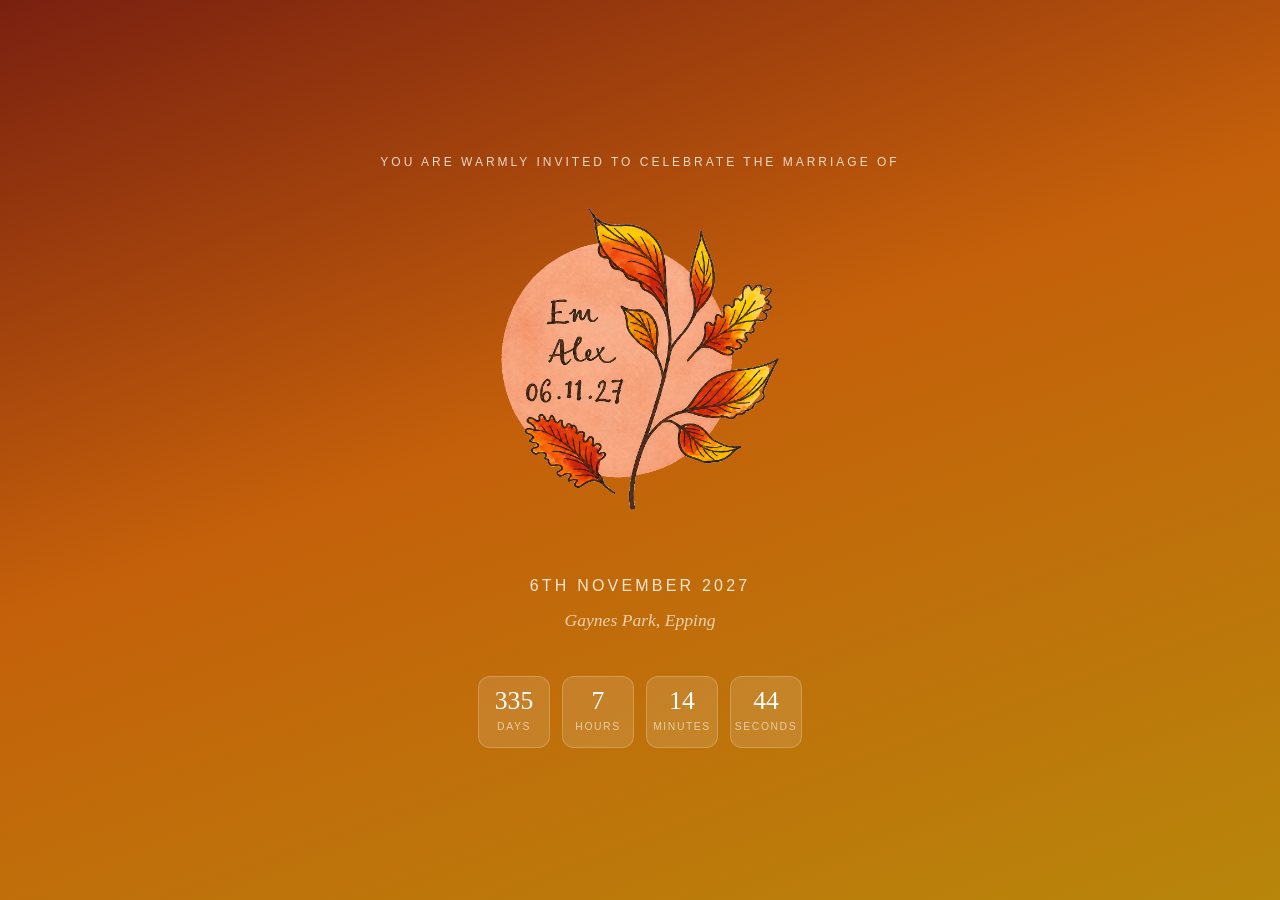
==== index.html @ 6eba5aae "Equal countdown squares with smaller numbers to fit on one row" ====
<!DOCTYPE html>
<html lang="en">
<head>
<meta charset="UTF-8">
<meta name="viewport" content="width=device-width, initial-scale=1.0">
<meta http-equiv="Content-Security-Policy" content="default-src 'none'; script-src 'self' 'unsafe-inline' https://script.google.com https://script.googleusercontent.com; style-src 'self' 'unsafe-inline'; img-src 'self'; connect-src 'self' https://script.google.com https://script.googleusercontent.com; form-action 'none'; base-uri 'self'; object-src 'none';">
<title>Emma & Alex — 6th November 2027</title>
<link rel="stylesheet" href="css/shared.css">
<style>
  html, body { height: 100%; overflow: hidden; }
  body { background: linear-gradient(160deg, #7a2010 0%, #c4600a 45%, #b8860b 100%); display: flex; flex-direction: column; align-items: center; justify-content: center; text-align: center; padding: 2rem; margin: 0; }

  .bc-hero-img { width: min(300px, 72vw); height: auto; margin-bottom: 2rem; }
  .bc-eyebrow { font-family: Arial, sans-serif; font-size: 0.75rem; letter-spacing: 0.25em; text-transform: uppercase; color: rgba(255,243,230,0.85); margin-bottom: 1.5rem; }
  .bc-date { font-family: Arial, sans-serif; font-size: 1rem; letter-spacing: 0.2em; color: rgba(255,243,230,0.9); margin: 1.2rem 0 0.4rem; text-transform: uppercase; }
  .bc-venue { font-size: 1.1rem; color: rgba(255,243,230,0.75); font-style: italic; margin-bottom: 2.5rem; }

  .countdown { display: flex; gap: 0.75rem; justify-content: center; flex-wrap: nowrap; }
  .countdown-item { background: rgba(255,255,255,0.12); border: 1px solid rgba(255,255,255,0.2); border-radius: 12px; width: 72px; aspect-ratio: 1; display: flex; flex-direction: column; align-items: center; justify-content: center; text-align: center; }
  .countdown-num { display: block; font-size: 1.6rem; color: #fff; font-weight: 300; line-height: 1; }
  .countdown-label { font-family: Arial, sans-serif; font-size: 0.65rem; letter-spacing: 0.15em; text-transform: uppercase; color: rgba(255,243,230,0.65); margin-top: 0.3rem; display: block; }

  .hero-leaf { position: absolute; top: 0; pointer-events: none; user-select: none; z-index: 1; opacity: 0; will-change: transform, opacity; }
  @keyframes leafDrift {
    0% { transform: translateY(-40px) translateX(0) rotate(0deg); opacity: 0; }
    8% { opacity: 1; }
    85% { opacity: 1; }
    100% { transform: translateY(calc(100vh + 40px)) translateX(var(--drift-x)) rotate(var(--spin)); opacity: 0; }
  }

  @media (max-width: 700px) {
    .countdown-item { width: 60px; }
    .countdown-num { font-size: 1.3rem; }
    .countdown-label { font-size: 0.55rem; }
  }
</style>
</head>
<body>
  <p class="bc-eyebrow">You are warmly invited to celebrate the marriage of</p>
  <img class="bc-hero-img" src="images/emi_alex_autumn_transparent.png" alt="Emma and Alex autumn illustration by Alice Krieits">
  <p class="bc-date">6th November 2027</p>
  <p class="bc-venue">Gaynes Park, Epping</p>
  <div class="countdown">
    <div class="countdown-item"><span class="countdown-num" id="cd-days">–</span><span class="countdown-label">Days</span></div>
    <div class="countdown-item"><span class="countdown-num" id="cd-hours">–</span><span class="countdown-label">Hours</span></div>
    <div class="countdown-item"><span class="countdown-num" id="cd-mins">–</span><span class="countdown-label">Minutes</span></div>
    <div class="countdown-item"><span class="countdown-num" id="cd-secs">–</span><span class="countdown-label">Seconds</span></div>
  </div>

<script src="js/shared.js"></script>
<script>
  (function() {
    function updateCountdown() {
      var target = new Date('2027-11-06T14:00:00');
      var now = new Date();
      var diff = target - now;
      var days = document.getElementById('cd-days');
      var hours = document.getElementById('cd-hours');
      var mins = document.getElementById('cd-mins');
      var secs = document.getElementById('cd-secs');
      if (diff <= 0) {
        days.textContent = '0';
        hours.textContent = '0';
        mins.textContent = '0';
        secs.textContent = '0';
        return;
      }
      days.textContent = Math.floor(diff / 86400000);
      hours.textContent = Math.floor((diff % 86400000) / 3600000);
      mins.textContent = Math.floor((diff % 3600000) / 60000);
      secs.textContent = Math.floor((diff % 60000) / 1000);
    }

    function setupFloatingLeaves() {
      var leaves = ['\u{1F342}', '\u{1F341}', '\u{1F343}'];
      for (var i = 0; i < 5; i++) {
        var el = document.createElement('span');
        el.className = 'hero-leaf';
        el.textContent = leaves[Math.floor(Math.random() * leaves.length)];
        el.style.left = (8 + Math.random() * 84) + '%';
        el.style.fontSize = (16 + Math.random() * 14) + 'px';
        el.style.setProperty('--drift-x', (Math.random() > 0.5 ? '' : '-') + (20 + Math.random() * 50) + 'px');
        el.style.setProperty('--spin', (Math.random() > 0.5 ? '' : '-') + (120 + Math.random() * 240) + 'deg');
        var dur = 14 + Math.random() * 12;
        el.style.animation = 'leafDrift ' + dur + 's ' + (Math.random() * dur) + 's linear infinite';
        el.style.opacity = '0';
        document.body.appendChild(el);
      }
    }

    updateCountdown();
    setInterval(updateCountdown, 1000);
    setupFloatingLeaves();
  })();
</script>
</body>
</html>
---- css/shared.css ----
/* Emma & Alex Wedding — Shared Styles */

* { margin: 0; padding: 0; box-sizing: border-box; }

:root {
  --orange: #c4600a;
  --orange-dark: #a85208;
  --orange-light: #f5e6d3;
  --orange-glow: #e8a060;
  --rust: #a83220;
  --rust-light: #f5e0db;
  --forest: #2d5016;
  --forest-mid: #3d6b1f;
  --forest-light: #e8f0dc;
  --gold: #b8860b;
  --cream: #fdf6ef;
  --warm-white: #fff9f4;
  --text-dark: #2c1a0e;
  --text-mid: #5c3d28;
  --text-light: #8a6a50;
}

html { scroll-behavior: smooth; }

body { font-family: Georgia, serif; background: var(--cream); color: var(--text-dark); line-height: 1.7; }

/* NAV */
nav { position: sticky; top: 0; z-index: 100; background: rgba(168,50,32,0.97); }
.nav-inner { display: flex; align-items: center; justify-content: space-between; max-width: 1100px; margin: 0 auto; padding: 0 1.5rem; height: 54px; }
.nav-brand { font-size: 1.1rem; color: #fff3e6; letter-spacing: 0.08em; font-style: italic; text-decoration: none; }
.nav-links { display: flex; gap: 0; list-style: none; }
.nav-links a { display: block; padding: 0 0.9rem; height: 54px; line-height: 54px; font-family: Arial, sans-serif; font-size: 0.7rem; letter-spacing: 0.12em; text-transform: uppercase; color: rgba(255,243,230,0.8); text-decoration: none; transition: color 0.2s, background 0.2s; }
.nav-links a:hover { color: #fff; background: rgba(255,255,255,0.1); }
.nav-links a.nav-active { color: #fff; border-bottom: 2px solid var(--orange-glow); }
.mobile-menu a.nav-active { color: #fff; border-left: 3px solid var(--orange-glow); padding-left: calc(1.5rem - 3px); }

/* SECTIONS */
section { padding: 5rem 1.5rem; }
.section-inner { max-width: 900px; margin: 0 auto; }
.section-inner.reveal-hidden { opacity: 0; transform: translateY(28px); }
.section-inner.reveal-visible { opacity: 1; transform: translateY(0); transition: opacity 0.6s ease-out, transform 0.6s ease-out; }

/* HERO CREDIT */
.section-label { font-family: Arial, sans-serif; font-size: 0.7rem; letter-spacing: 0.25em; text-transform: uppercase; color: var(--orange); margin-bottom: 0.75rem; display: block; }
.section-title { font-size: clamp(1.8rem, 4vw, 2.8rem); font-weight: 400; color: var(--text-dark); margin-bottom: 1.5rem; line-height: 1.2; }
.divider { width: 60px; height: 2px; background: linear-gradient(90deg, var(--orange), var(--rust)); margin: 1.5rem 0; }
.section-body { font-size: 1.05rem; color: var(--text-mid); max-width: 680px; line-height: 1.85; }

/* VENUE */
#venue { background: var(--forest); color: var(--cream); }
#venue .section-label { color: var(--orange-glow); }
#venue .section-title { color: #fff8f0; }
#venue .section-body { color: rgba(245,235,220,0.85); }
.venue-card { background: rgba(255,255,255,0.07); border: 1px solid rgba(255,255,255,0.12); border-radius: 14px; padding: 1.5rem; }

/* FAQ */
.faq-item { border-bottom: 1px solid rgba(196,96,10,0.15); }
.faq-q { width: 100%; background: none; border: none; text-align: left; padding: 1.1rem 0; font-size: 1rem; font-family: Georgia, serif; color: var(--text-dark); cursor: pointer; display: flex; justify-content: space-between; align-items: center; gap: 1rem; }
.faq-q:hover { color: var(--orange); }
.faq-chevron { width: 20px; height: 20px; flex-shrink: 0; transition: transform 0.3s; color: var(--orange); }
.faq-a { max-height: 0; overflow: hidden; transition: max-height 0.35s ease, padding 0.35s ease; font-size: 0.95rem; color: var(--text-mid); line-height: 1.75; }
.faq-a.open { padding-bottom: 1rem; }
.faq-chevron.open { transform: rotate(180deg); }

/* RSVP */
#rsvp { background: var(--rust); }
#rsvp .section-label { color: var(--orange-glow); }
#rsvp .section-title { color: #fff8f0; }
.rsvp-form { background: rgba(255,255,255,0.07); border: 1px solid rgba(255,255,255,0.12); border-radius: 18px; padding: 2.5rem; max-width: 560px; margin-top: 2.5rem; }
.rsvp-row { margin-bottom: 1.25rem; }
.rsvp-label { display: block; font-family: Arial, sans-serif; font-size: 0.72rem; letter-spacing: 0.12em; text-transform: uppercase; color: rgba(255,243,230,0.6); margin-bottom: 0.4rem; }
.rsvp-input, .rsvp-select, .rsvp-textarea { width: 100%; padding: 0.7rem 1rem; background: rgba(255,255,255,0.08); border: 1px solid rgba(255,255,255,0.15); border-radius: 9px; font-family: Georgia, serif; font-size: 0.95rem; color: #fff8f0; outline: none; transition: border-color 0.2s; -webkit-appearance: none; appearance: none; }
.rsvp-input::placeholder, .rsvp-textarea::placeholder { color: rgba(255,235,200,0.35); }
.rsvp-input:focus, .rsvp-select:focus, .rsvp-textarea:focus { border-color: rgba(232,160,96,0.6); }
.rsvp-radio-group { display: flex; gap: 0.75rem; flex-wrap: wrap; }
.rsvp-radio-label { display: flex; align-items: center; gap: 0.5rem; padding: 0.55rem 1rem; background: rgba(255,255,255,0.06); border: 2px solid rgba(255,255,255,0.15); border-radius: 8px; cursor: pointer; font-family: Arial, sans-serif; font-size: 0.85rem; color: rgba(255,243,230,0.75); transition: all 0.2s; }
.rsvp-radio-label.selected { background: rgba(255,255,255,0.15); border-color: #fff; color: #fff; }
.rsvp-person:has(.rsvp-radio-label.selected) .rsvp-radio-label:not(.selected) { opacity: 0.35; border-color: rgba(255,255,255,0.06); }
.rsvp-radio-label input { display: none; }
.rsvp-submit { width: 100%; padding: 0.9rem; background: var(--orange); border: none; border-radius: 10px; color: white; font-family: Arial, sans-serif; font-size: 0.85rem; letter-spacing: 0.15em; text-transform: uppercase; cursor: pointer; margin-top: 0.5rem; transition: background 0.2s; }
.rsvp-submit:hover { background: var(--orange-dark); }
.rsvp-success { display: none; text-align: center; padding: 2rem; font-size: 1.1rem; color: var(--orange-glow); font-style: italic; }
.rsvp-party-list { display: grid; gap: 0.8rem; }
.rsvp-person { border: 1px solid rgba(255,255,255,0.16); border-radius: 10px; padding: 0.8rem; background: rgba(255,255,255,0.04); text-align: left; }
.rsvp-person-name { font-size: 0.95rem; margin-bottom: 0.45rem; color: #fff6eb; text-align: left; }
.rsvp-inline-error { display: none; margin-top: 0.4rem; color: #ffc4b8; font-family: Arial, sans-serif; font-size: 0.78rem; }
.rsvp-inline-error.open { display: block; }
.rsvp-locked { display: none; margin-top: 1rem; border: 1px solid rgba(232,160,96,0.45); border-radius: 12px; background: rgba(232,160,96,0.15); padding: 1rem; }
.rsvp-locked.open { display: block; }
.rsvp-resubmit-btn { margin-top: 0.7rem; border: 1px solid rgba(255,255,255,0.4); background: transparent; color: #fff; border-radius: 9px; padding: 0.55rem 0.8rem; font-family: Arial, sans-serif; font-size: 0.7rem; text-transform: uppercase; letter-spacing: 0.11em; cursor: pointer; }
.rsvp-disabled { opacity: 0.42; pointer-events: none; }

/* HERO CREDIT */
.hero-credit { font-family: Arial, sans-serif; font-size: 0.62rem; letter-spacing: 0.1em; color: rgba(255,243,230,0.5); margin-top: 0.4rem; }
.hero-credit a { color: rgba(255,243,230,0.7); text-decoration: underline; }

/* OUR STORY */
#story { background: var(--warm-white); }
.story-grid { display: grid; grid-template-columns: 1fr 1fr; gap: 3rem; align-items: center; margin-top: 2.5rem; }
.story-photo-wrap { aspect-ratio: 4/5; border-radius: 16px; overflow: hidden; background: linear-gradient(135deg, var(--orange-light), var(--rust-light)); border: 1px solid rgba(196,96,10,0.22); box-shadow: 0 12px 28px rgba(92,61,40,0.12); }
.story-main-photo { width: 100%; height: 100%; object-fit: cover; display: block; }
.story-milestones { display: flex; flex-direction: column; gap: 1.5rem; }
.milestone { display: flex; gap: 1rem; align-items: flex-start; }
.milestone-dot { width: 12px; height: 12px; border-radius: 50%; background: var(--orange); margin-top: 6px; flex-shrink: 0; }
.milestone-year { font-family: Arial, sans-serif; font-size: 0.7rem; letter-spacing: 0.1em; text-transform: uppercase; color: var(--orange); display: block; }
.milestone-text { font-size: 0.95rem; color: var(--text-mid); }

/* GALLERY */
#gallery { background: var(--warm-white); }
.gallery-grid { display: grid; grid-template-columns: repeat(3, 1fr); gap: 0.75rem; margin-top: 2.5rem; }
.gallery-cell { aspect-ratio: 1; border-radius: 10px; border: 1px solid rgba(196,96,10,0.2); position: relative; perspective: 800px; cursor: pointer; }
.gallery-flip-inner { position: relative; width: 100%; height: 100%; transition: transform 0.5s ease; transform-style: preserve-3d; }
@media (hover: hover) { .gallery-cell:hover .gallery-flip-inner { transform: rotateY(180deg); } }
.gallery-flip-front,
.gallery-flip-back { position: absolute; inset: 0; backface-visibility: hidden; -webkit-backface-visibility: hidden; border-radius: 10px; overflow: hidden; }
.gallery-flip-front { z-index: 2; background: linear-gradient(135deg, var(--orange-light), var(--rust-light)); }
.gallery-flip-back { transform: rotateY(180deg); background: #fff; display: flex; align-items: center; justify-content: center; padding: 1.2rem; text-align: center; }
.gallery-flip-text { font-size: 0.9rem; color: var(--text-mid); line-height: 1.6; }
.gallery-photo { width: 100%; height: 100%; object-fit: cover; display: block; }
.gallery-note { text-align: center; margin-top: 1.25rem; font-family: Arial, sans-serif; font-size: 0.8rem; color: var(--text-light); font-style: italic; }

/* FOOTER */
footer { background: #3a1a0a; color: rgba(255,243,230,0.5); text-align: center; padding: 1rem 1.5rem; font-family: Arial, sans-serif; font-size: 0.8rem; letter-spacing: 0.05em; display: flex; align-items: center; justify-content: center; gap: 0.5rem; flex-wrap: wrap; }
footer span { color: var(--orange-glow); }

/* REGISTRY */
#registry { background: var(--cream); }
.registry-cards { display: grid; grid-template-columns: repeat(auto-fit, minmax(220px, 1fr)); gap: 1.25rem; margin-top: 2.5rem; }
.registry-card { background: white; border: 1px solid rgba(196,96,10,0.12); border-radius: 14px; padding: 1.5rem; text-align: center; text-decoration: none; display: block; transition: border-color 0.2s, box-shadow 0.2s; }
.registry-card:hover { border-color: rgba(196,96,10,0.3); box-shadow: 0 4px 16px rgba(92,61,40,0.1); }
.registry-icon { font-size: 2rem; margin-bottom: 0.75rem; }
.registry-name { font-size: 1.05rem; color: var(--text-dark); margin-bottom: 0.4rem; }
.registry-desc { font-size: 0.85rem; color: var(--text-light); margin-bottom: 1rem; }
.registry-link { display: inline-block; padding: 0.5rem 1.25rem; background: var(--orange); color: white; border-radius: 8px; font-family: Arial, sans-serif; font-size: 0.75rem; letter-spacing: 0.1em; text-transform: uppercase; text-decoration: none; }
.registry-link:hover { background: var(--orange-dark); }
.registry-note { text-align: center; font-size: 0.9rem; color: var(--text-light); font-style: italic; margin-top: 1.5rem; }

/* REGISTRY ITEMS */
.reg-filter-tabs { display: flex; gap: 0.5rem; flex-wrap: wrap; margin-top: 2.5rem; margin-bottom: 1rem; }
.reg-filter-tab { padding: 0.45rem 1rem; border: 1px solid rgba(196,96,10,0.2); border-radius: 20px; background: transparent; font-family: Arial, sans-serif; font-size: 0.75rem; letter-spacing: 0.08em; text-transform: uppercase; color: var(--text-mid); cursor: pointer; transition: all 0.2s; }
.reg-filter-tab:hover { border-color: var(--orange); color: var(--orange); }
.reg-filter-tab.active { background: var(--orange); color: #fff; border-color: var(--orange); }
.reg-items-grid { display: grid; grid-template-columns: repeat(2, 1fr); gap: 1.25rem; margin-top: 1.5rem; }
.reg-item-card { background: white; border: 1px solid rgba(196,96,10,0.12); border-radius: 14px; overflow: hidden; display: flex; flex-direction: column; transition: border-color 0.2s, box-shadow 0.2s; }
.reg-item-card:hover { border-color: rgba(196,96,10,0.25); box-shadow: 0 4px 16px rgba(92,61,40,0.08); }
.reg-item-card.reserved { opacity: 0.6; background: rgba(255,255,255,0.5); }
.reg-item-image { width: 100%; aspect-ratio: 1/1; object-fit: cover; display: block; }
.reg-item-placeholder { width: 100%; aspect-ratio: 1/1; display: flex; align-items: center; justify-content: center; background: linear-gradient(135deg, var(--orange-light), var(--rust-light)); }
.reg-item-placeholder-icon { font-size: 2.5rem; opacity: 0.5; }
.reg-item-body { padding: 1.25rem; display: flex; flex-direction: column; flex: 1; }
.reg-item-name { font-size: 1.05rem; font-weight: 500; color: var(--text-dark); margin-bottom: 0.5rem; line-height: 1.3; }
.reg-item-desc { font-size: 0.88rem; color: var(--text-mid); line-height: 1.6; margin-bottom: 0.75rem; flex: 1; }
.reg-item-meta { font-size: 0.82rem; color: var(--text-light); margin-bottom: 0.35rem; font-style: italic; }
.reg-item-footer { display: flex; align-items: center; justify-content: space-between; margin-top: 1rem; gap: 0.5rem; flex-wrap: wrap; }
.reg-priority-badge { display: inline-block; padding: 0.2rem 0.6rem; border-radius: 12px; font-family: Arial, sans-serif; font-size: 0.65rem; letter-spacing: 0.08em; text-transform: uppercase; }
.reg-priority-badge.high { background: rgba(196,96,10,0.12); color: var(--orange); }
.reg-priority-badge.medium { background: rgba(184,134,11,0.12); color: var(--gold); }
.reg-priority-badge.low { background: rgba(138,106,80,0.1); color: var(--text-light); }
.reg-availability { font-family: Arial, sans-serif; font-size: 0.72rem; color: var(--text-light); letter-spacing: 0.04em; }
.reg-reserve-btn { width: 100%; padding: 0.55rem 1rem; background: var(--orange); color: white; border: none; border-radius: 8px; font-family: Arial, sans-serif; font-size: 0.72rem; letter-spacing: 0.1em; text-transform: uppercase; cursor: pointer; transition: background 0.2s; margin-top: auto; }
.reg-reserve-btn:hover { background: var(--orange-dark); }
.reg-reserved-badge { padding: 0.45rem 1rem; background: rgba(138,106,80,0.12); color: var(--text-light); border-radius: 8px; font-family: Arial, sans-serif; font-size: 0.72rem; letter-spacing: 0.1em; text-transform: uppercase; display: inline-block; }

/* REGISTRY MODAL */
.reg-modal-overlay { position: fixed; inset: 0; background: rgba(16,8,4,0.7); backdrop-filter: blur(8px); z-index: 9998; display: none; align-items: center; justify-content: center; padding: 1rem; }
.reg-modal-overlay.open { display: flex; }
.reg-modal-card { width: min(520px, 100%); background: linear-gradient(180deg, #fffefc 0%, #fff8f0 100%); border: 1px solid rgba(196,96,10,0.18); border-radius: 18px; box-shadow: 0 22px 90px rgba(0,0,0,0.35); padding: 2rem; }
.reg-modal-title { font-size: 1.2rem; color: var(--text-dark); margin-bottom: 0.5rem; }
.reg-modal-item { font-size: 0.95rem; color: var(--orange); font-weight: 500; margin-bottom: 1rem; }
.reg-modal-warning { font-size: 0.85rem; color: var(--rust); margin-bottom: 1.25rem; padding: 0.75rem; background: rgba(168,50,32,0.06); border-radius: 10px; border: 1px solid rgba(168,50,32,0.15); line-height: 1.5; }
.reg-modal-row { margin-bottom: 1rem; }
.reg-modal-label { display: block; font-family: Arial, sans-serif; font-size: 0.72rem; letter-spacing: 0.12em; text-transform: uppercase; color: var(--text-light); margin-bottom: 0.4rem; }
.reg-modal-input { width: 100%; padding: 0.7rem 1rem; border: 1px solid rgba(196,96,10,0.2); border-radius: 9px; font-family: Georgia, serif; font-size: 0.95rem; color: var(--text-dark); background: #fff; outline: none; transition: border-color 0.2s; }
.reg-modal-input:focus { border-color: rgba(196,96,10,0.6); box-shadow: 0 0 0 3px rgba(196,96,10,0.1); }
.reg-modal-radio-group { display: flex; gap: 0.75rem; }
.reg-modal-radio-label { display: flex; align-items: center; gap: 0.5rem; padding: 0.5rem 0.9rem; background: rgba(196,96,10,0.04); border: 2px solid rgba(196,96,10,0.15); border-radius: 8px; cursor: pointer; font-size: 0.88rem; color: var(--text-mid); transition: all 0.2s; }
.reg-modal-radio-label.selected { border-color: var(--orange); background: rgba(196,96,10,0.1); color: var(--text-dark); }
.reg-modal-radio-label input { display: none; }
.reg-modal-actions { display: flex; gap: 0.75rem; margin-top: 1.5rem; }
.reg-modal-confirm { flex: 1; padding: 0.8rem; background: var(--orange); color: white; border: none; border-radius: 10px; font-family: Arial, sans-serif; font-size: 0.78rem; letter-spacing: 0.12em; text-transform: uppercase; cursor: pointer; transition: background 0.2s; }
.reg-modal-confirm:hover { background: var(--orange-dark); }
.reg-modal-confirm:disabled { opacity: 0.6; cursor: not-allowed; }
.reg-modal-cancel { flex: 1; padding: 0.8rem; background: transparent; color: var(--text-mid); border: 1px solid rgba(196,96,10,0.2); border-radius: 10px; font-family: Arial, sans-serif; font-size: 0.78rem; letter-spacing: 0.12em; text-transform: uppercase; cursor: pointer; transition: all 0.2s; }
.reg-modal-cancel:hover { border-color: var(--orange); color: var(--orange); }

/* HONEYMOON EXPERIENCES */
#honeymoon { background: var(--warm-white); }
.hmx-intro { font-size: 1.05rem; color: var(--text-mid); line-height: 1.85; max-width: 680px; margin-top: 0.5rem; }
.hmx-experiences-grid { display: grid; grid-template-columns: repeat(auto-fit, minmax(260px, 1fr)); gap: 1rem; margin-top: 2.5rem; margin-bottom: 2.5rem; }
.hmx-card { background: white; border: 1px solid rgba(196,96,10,0.1); border-radius: 12px; padding: 1.25rem; }
.hmx-card-country { font-family: Arial, sans-serif; font-size: 0.68rem; letter-spacing: 0.1em; text-transform: uppercase; color: var(--orange); margin-bottom: 0.5rem; display: flex; align-items: center; gap: 0.4rem; }
.hmx-card-desc { font-size: 0.92rem; color: var(--text-mid); line-height: 1.6; }
.hmx-form { background: white; border: 1px solid rgba(196,96,10,0.12); border-radius: 14px; padding: 2rem; max-width: 600px; margin-top: 1.5rem; }
.hmx-form-row { margin-bottom: 1.15rem; }
.hmx-form-label { display: block; font-family: Arial, sans-serif; font-size: 0.72rem; letter-spacing: 0.12em; text-transform: uppercase; color: var(--text-light); margin-bottom: 0.4rem; }
.hmx-form-input, .hmx-form-select, .hmx-form-textarea { width: 100%; padding: 0.7rem 1rem; border: 1px solid rgba(196,96,10,0.2); border-radius: 9px; font-family: Georgia, serif; font-size: 0.95rem; color: var(--text-dark); background: #fff; outline: none; transition: border-color 0.2s; }
.hmx-form-input:focus, .hmx-form-select:focus, .hmx-form-textarea:focus { border-color: rgba(196,96,10,0.6); box-shadow: 0 0 0 3px rgba(196,96,10,0.1); }
.hmx-form-textarea { min-height: 100px; resize: vertical; }
.hmx-form-submit { padding: 0.8rem 2rem; background: var(--orange); color: white; border: none; border-radius: 10px; font-family: Arial, sans-serif; font-size: 0.8rem; letter-spacing: 0.12em; text-transform: uppercase; cursor: pointer; transition: background 0.2s; }
.hmx-form-submit:hover { background: var(--orange-dark); }
.hmx-form-submit:disabled { opacity: 0.6; cursor: not-allowed; }
.hmx-success { display: none; text-align: center; padding: 2rem; background: rgba(196,96,10,0.04); border-radius: 14px; margin-top: 1.5rem; }
.hmx-success.open { display: block; }
.hmx-success p { font-size: 1rem; color: var(--text-mid); }
.hmx-empty { text-align: center; padding: 2rem; color: var(--text-light); font-style: italic; }

/* RESPONSIVE */
@media (max-width: 700px) {
  .nav-links { display: none; }
  .rsvp-form { padding: 1.5rem; }
  .story-grid { grid-template-columns: 1fr; }
  .gallery-grid { grid-template-columns: repeat(2, 1fr); }
  .reg-items-grid { grid-template-columns: 1fr; }
}

/* COUNTDOWN TRANSITION */
.countdown-num { transition: transform 0.15s ease, opacity 0.15s ease; }
.countdown-num.cd-tick { transform: scale(1.15); opacity: 0.7; }
@media (prefers-reduced-motion: reduce) { .countdown-num.cd-tick { transform: none; opacity: 1; } }

/* LIGHTBOX */
.lightbox { position: fixed; inset: 0; z-index: 10000; background: rgba(0,0,0,0.88); display: flex; align-items: center; justify-content: center; opacity: 0; visibility: hidden; transition: opacity 0.3s ease, visibility 0.3s ease; }
.lightbox.open { opacity: 1; visibility: visible; }
.lightbox-content { text-align: center; max-width: 90vw; }
.lightbox-img { max-width: 90vw; max-height: 70vh; object-fit: contain; border-radius: 8px; display: block; margin: 0 auto; opacity: 0; transform: scale(0.92); transition: opacity 0.35s ease 0.1s, transform 0.35s ease 0.1s; }
.lightbox.open .lightbox-img { opacity: 1; transform: scale(1); }
.lightbox-caption { color: rgba(255,255,255,0.8); font-size: 0.95rem; margin-top: 1rem; line-height: 1.6; opacity: 0; transition: opacity 0.3s ease 0.25s; }
.lightbox.open .lightbox-caption { opacity: 1; }
.lightbox-close { position: absolute; top: 1rem; right: 1.5rem; background: none; border: none; color: rgba(255,255,255,0.8); font-size: 2rem; cursor: pointer; padding: 0.5rem; line-height: 1; }
.lightbox-close:hover { color: #fff; }
.lightbox-prev, .lightbox-next { position: absolute; top: 50%; transform: translateY(-50%); background: rgba(255,255,255,0.12); border: none; color: #fff; font-size: 2.5rem; cursor: pointer; padding: 0.5rem 0.8rem; border-radius: 8px; line-height: 1; }
.lightbox-prev { left: 1rem; }
.lightbox-next { right: 1rem; }
.lightbox-prev:hover, .lightbox-next:hover { background: rgba(255,255,255,0.25); }
@media (max-width: 700px) {
  .lightbox-prev, .lightbox-next { font-size: 2rem; padding: 0.8rem; top: auto; bottom: 1.5rem; transform: none; }
  .lightbox-prev { left: 1.5rem; }
  .lightbox-next { right: 1.5rem; }
  .lightbox-img { max-height: 55vh; }
  .lightbox-close { top: 0.5rem; right: 0.5rem; font-size: 1.8rem; }
}
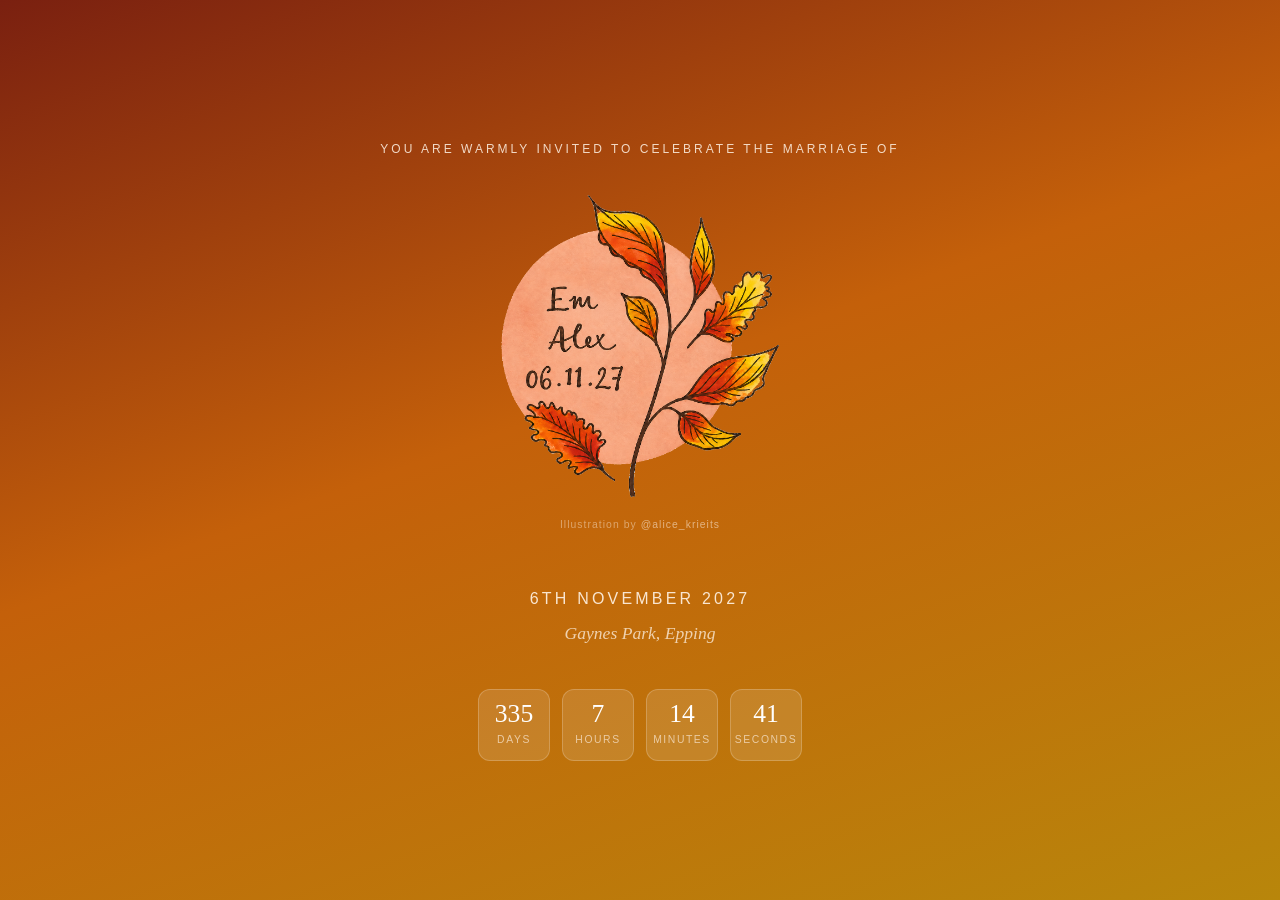
==== commit f8fa8348: "Add artist Instagram credit below hero image" ====
--- a/index.html
+++ b/index.html
@@ -10,7 +10,10 @@
   html, body { height: 100%; overflow: hidden; }
   body { background: linear-gradient(160deg, #7a2010 0%, #c4600a 45%, #b8860b 100%); display: flex; flex-direction: column; align-items: center; justify-content: center; text-align: center; padding: 2rem; margin: 0; }
 
-  .bc-hero-img { width: min(300px, 72vw); height: auto; margin-bottom: 2rem; }
+  .bc-hero-img { width: min(300px, 72vw); height: auto; margin-bottom: 0.5rem; }
+  .bc-credit { font-family: Arial, sans-serif; font-size: 0.65rem; letter-spacing: 0.1em; color: rgba(255,243,230,0.45); margin-bottom: 2rem; }
+  .bc-credit a { color: rgba(255,243,230,0.55); text-decoration: none; }
+  .bc-credit a:hover { color: rgba(255,243,230,0.75); }
   .bc-eyebrow { font-family: Arial, sans-serif; font-size: 0.75rem; letter-spacing: 0.25em; text-transform: uppercase; color: rgba(255,243,230,0.85); margin-bottom: 1.5rem; }
   .bc-date { font-family: Arial, sans-serif; font-size: 1rem; letter-spacing: 0.2em; color: rgba(255,243,230,0.9); margin: 1.2rem 0 0.4rem; text-transform: uppercase; }
   .bc-venue { font-size: 1.1rem; color: rgba(255,243,230,0.75); font-style: italic; margin-bottom: 2.5rem; }
@@ -38,6 +41,7 @@
 <body>
   <p class="bc-eyebrow">You are warmly invited to celebrate the marriage of</p>
   <img class="bc-hero-img" src="images/emi_alex_autumn_transparent.png" alt="Emma and Alex autumn illustration by Alice Krieits">
+  <p class="bc-credit">Illustration by <a href="https://www.instagram.com/alice_krieits/" target="_blank">@alice_krieits</a></p>
   <p class="bc-date">6th November 2027</p>
   <p class="bc-venue">Gaynes Park, Epping</p>
   <div class="countdown">
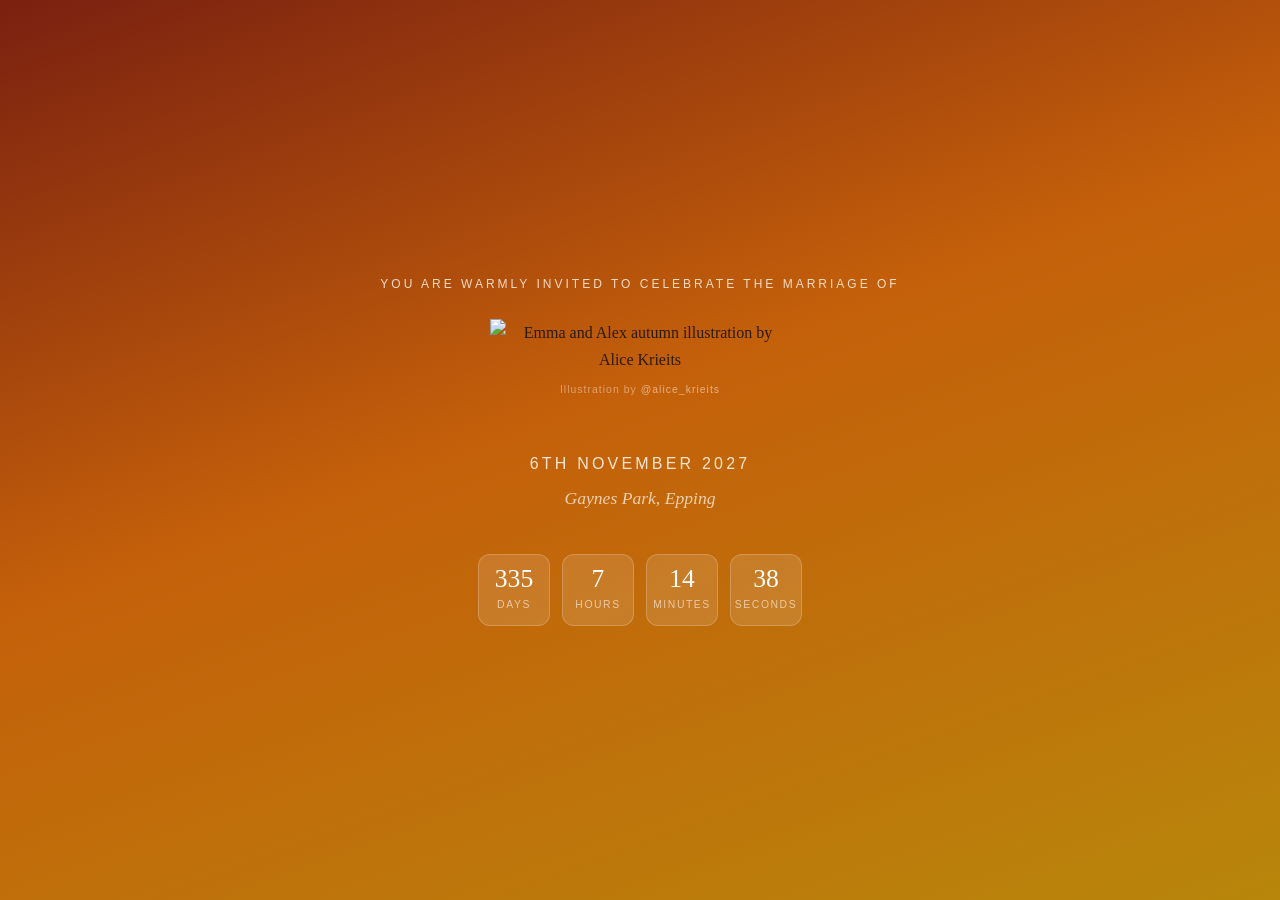
==== commit 5528179b: "Update index.html" ====
--- a/index.html
+++ b/index.html
@@ -40,7 +40,7 @@
 </head>
 <body>
   <p class="bc-eyebrow">You are warmly invited to celebrate the marriage of</p>
-  <img class="bc-hero-img" src="images/emi_alex_autumn_transparent.png" alt="Emma and Alex autumn illustration by Alice Krieits">
+  <img class="bc-hero-img" src="images/Em Alex Save Date_png.png" alt="Emma and Alex autumn illustration by Alice Krieits">
   <p class="bc-credit">Illustration by <a href="https://www.instagram.com/alice_krieits/" target="_blank">@alice_krieits</a></p>
   <p class="bc-date">6th November 2027</p>
   <p class="bc-venue">Gaynes Park, Epping</p>
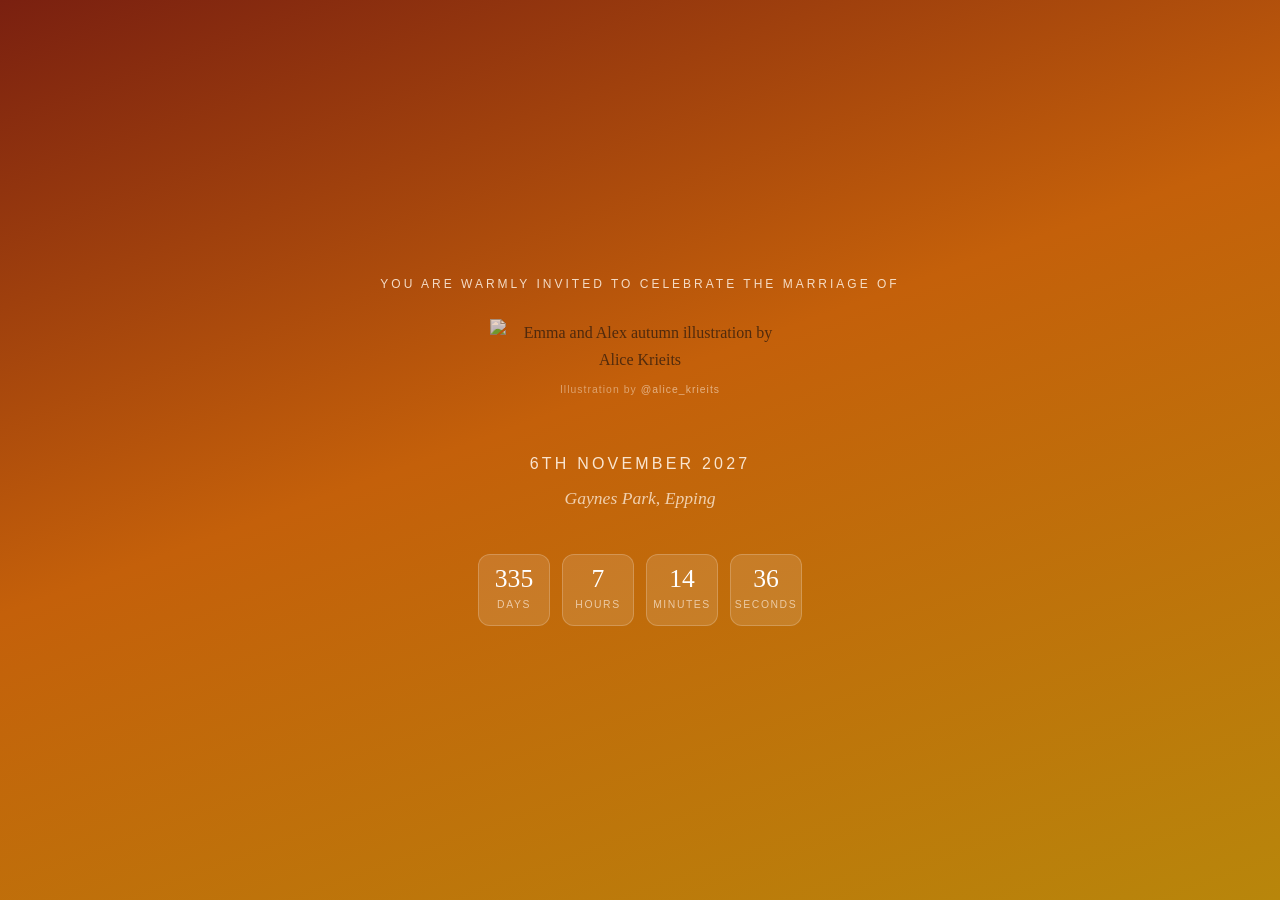
==== commit 6ff09249: "Apply 25% transparency to hero image" ====
--- a/index.html
+++ b/index.html
@@ -10,7 +10,7 @@
   html, body { height: 100%; overflow: hidden; }
   body { background: linear-gradient(160deg, #7a2010 0%, #c4600a 45%, #b8860b 100%); display: flex; flex-direction: column; align-items: center; justify-content: center; text-align: center; padding: 2rem; margin: 0; }
 
-  .bc-hero-img { width: min(300px, 72vw); height: auto; margin-bottom: 0.5rem; }
+  .bc-hero-img { width: min(300px, 72vw); height: auto; margin-bottom: 0.5rem; opacity: 0.75; }
   .bc-credit { font-family: Arial, sans-serif; font-size: 0.65rem; letter-spacing: 0.1em; color: rgba(255,243,230,0.45); margin-bottom: 2rem; }
   .bc-credit a { color: rgba(255,243,230,0.55); text-decoration: none; }
   .bc-credit a:hover { color: rgba(255,243,230,0.75); }
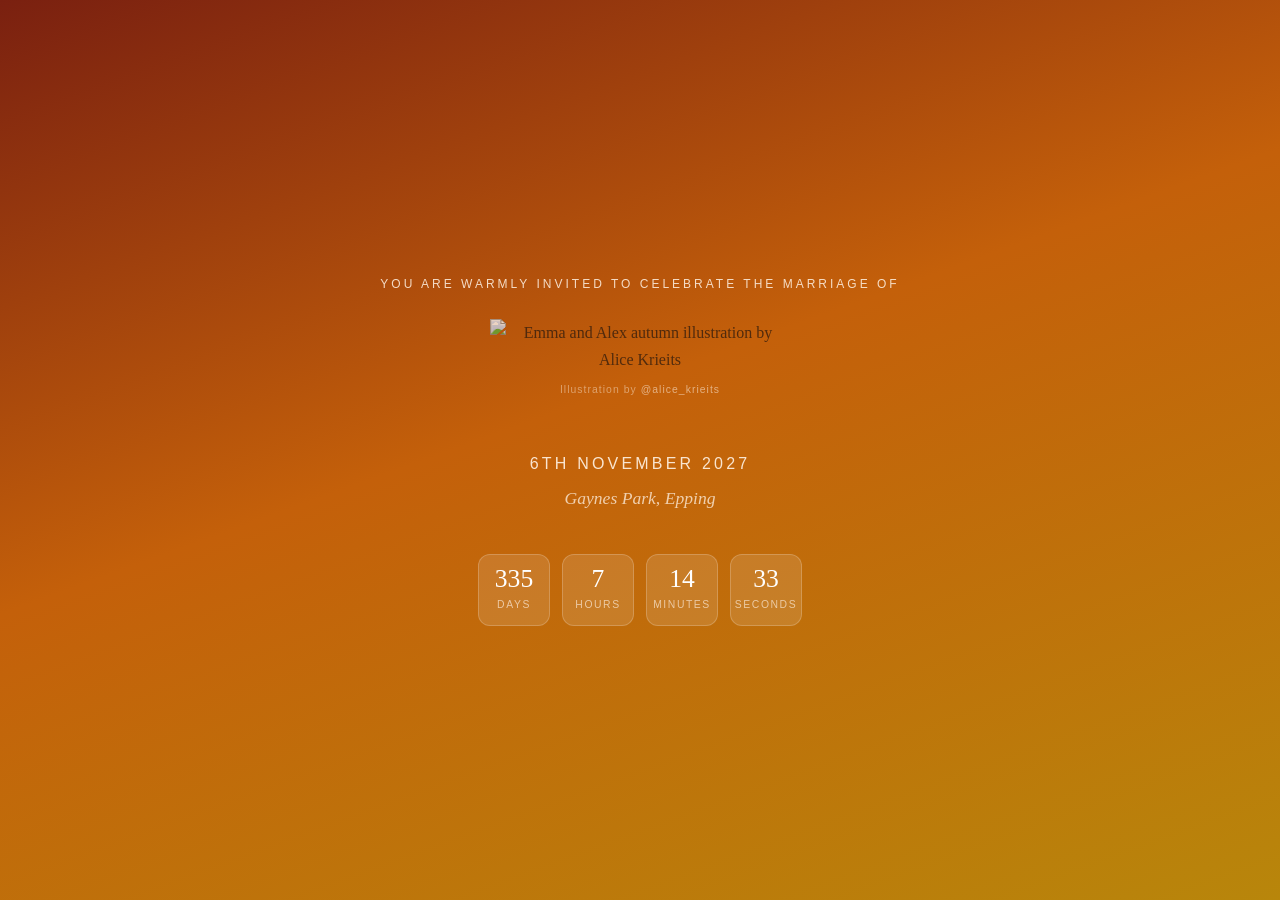
==== commit 61fe2678: "Replace emoji leaves with leaf images" ====
--- a/index.html
+++ b/index.html
@@ -76,13 +76,16 @@
     }
 
     function setupFloatingLeaves() {
-      var leaves = ['\u{1F342}', '\u{1F341}', '\u{1F343}'];
+      var leafSrcs = ['images/Leaf 1.png', 'images/Leaf 2.png', 'images/Leaf 3.png'];
       for (var i = 0; i < 5; i++) {
-        var el = document.createElement('span');
+        var el = document.createElement('img');
         el.className = 'hero-leaf';
-        el.textContent = leaves[Math.floor(Math.random() * leaves.length)];
+        el.src = leafSrcs[Math.floor(Math.random() * leafSrcs.length)];
+        el.alt = '';
         el.style.left = (8 + Math.random() * 84) + '%';
-        el.style.fontSize = (16 + Math.random() * 14) + 'px';
+        var size = 16 + Math.random() * 14;
+        el.style.width = size + 'px';
+        el.style.height = size + 'px';
         el.style.setProperty('--drift-x', (Math.random() > 0.5 ? '' : '-') + (20 + Math.random() * 50) + 'px');
         el.style.setProperty('--spin', (Math.random() > 0.5 ? '' : '-') + (120 + Math.random() * 240) + 'deg');
         var dur = 14 + Math.random() * 12;
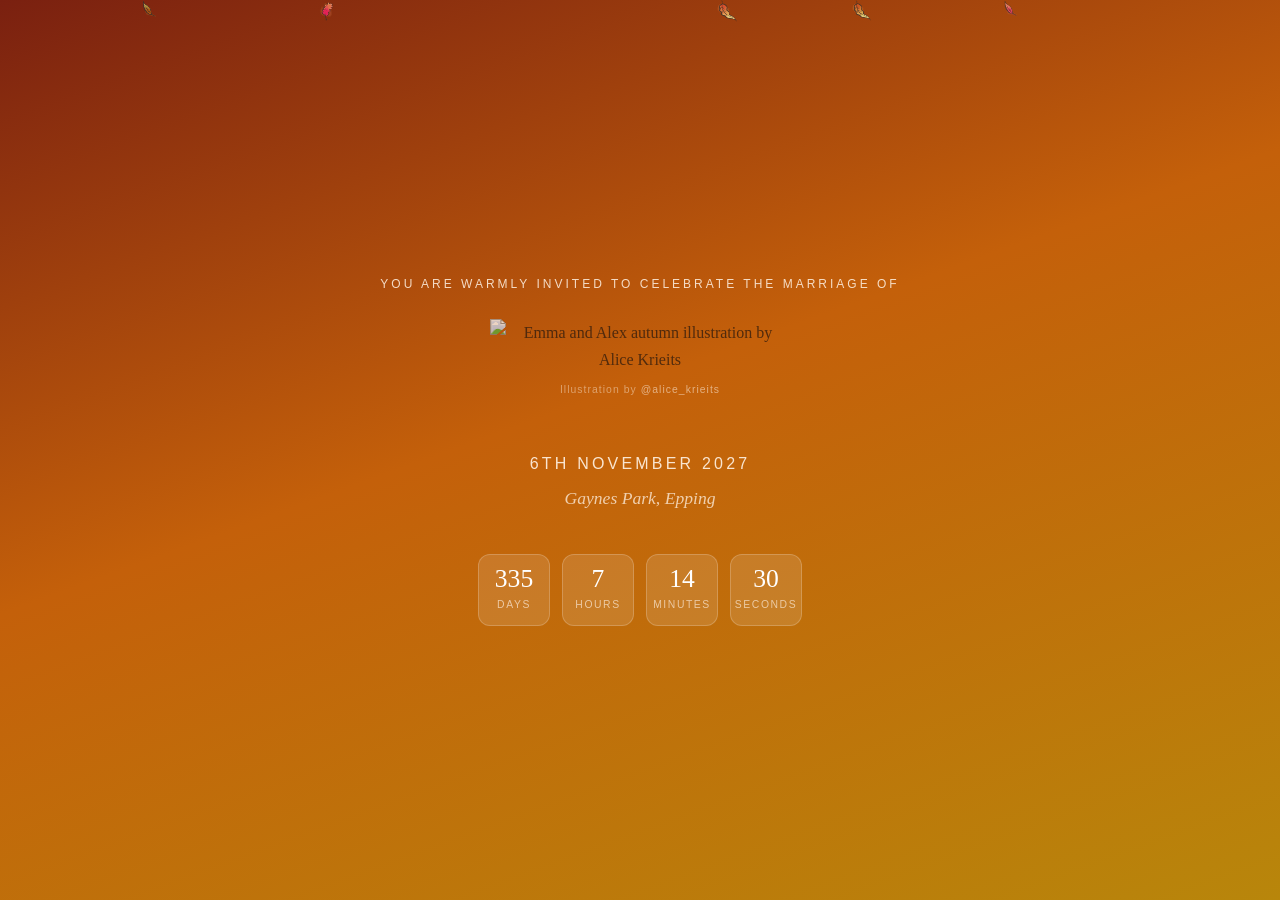
==== commit 3fc91bbc: "Add 25% transparency and random colour tint to falling leaves" ====
--- a/index.html
+++ b/index.html
@@ -90,7 +90,16 @@
         el.style.setProperty('--spin', (Math.random() > 0.5 ? '' : '-') + (120 + Math.random() * 240) + 'deg');
         var dur = 14 + Math.random() * 12;
         el.style.animation = 'leafDrift ' + dur + 's ' + (Math.random() * dur) + 's linear infinite';
-        el.style.opacity = '0';
+        el.style.opacity = '0.75';
+        var tints = ['sepia', 'saturate', 'hue-rotate'];
+        var pick = tints[Math.floor(Math.random() * tints.length)];
+        if (pick === 'sepia') {
+          el.style.filter = 'sepia(' + (Math.random() * 0.5) + ')';
+        } else if (pick === 'saturate') {
+          el.style.filter = 'saturate(' + (1 + Math.random() * 0.5) + ') hue-rotate(' + Math.floor(-30 + Math.random() * 15) + 'deg)';
+        } else {
+          el.style.filter = 'sepia(' + (Math.random() * 0.3) + ') hue-rotate(' + Math.floor(Math.random() * 30) + 'deg)';
+        }
         document.body.appendChild(el);
       }
     }
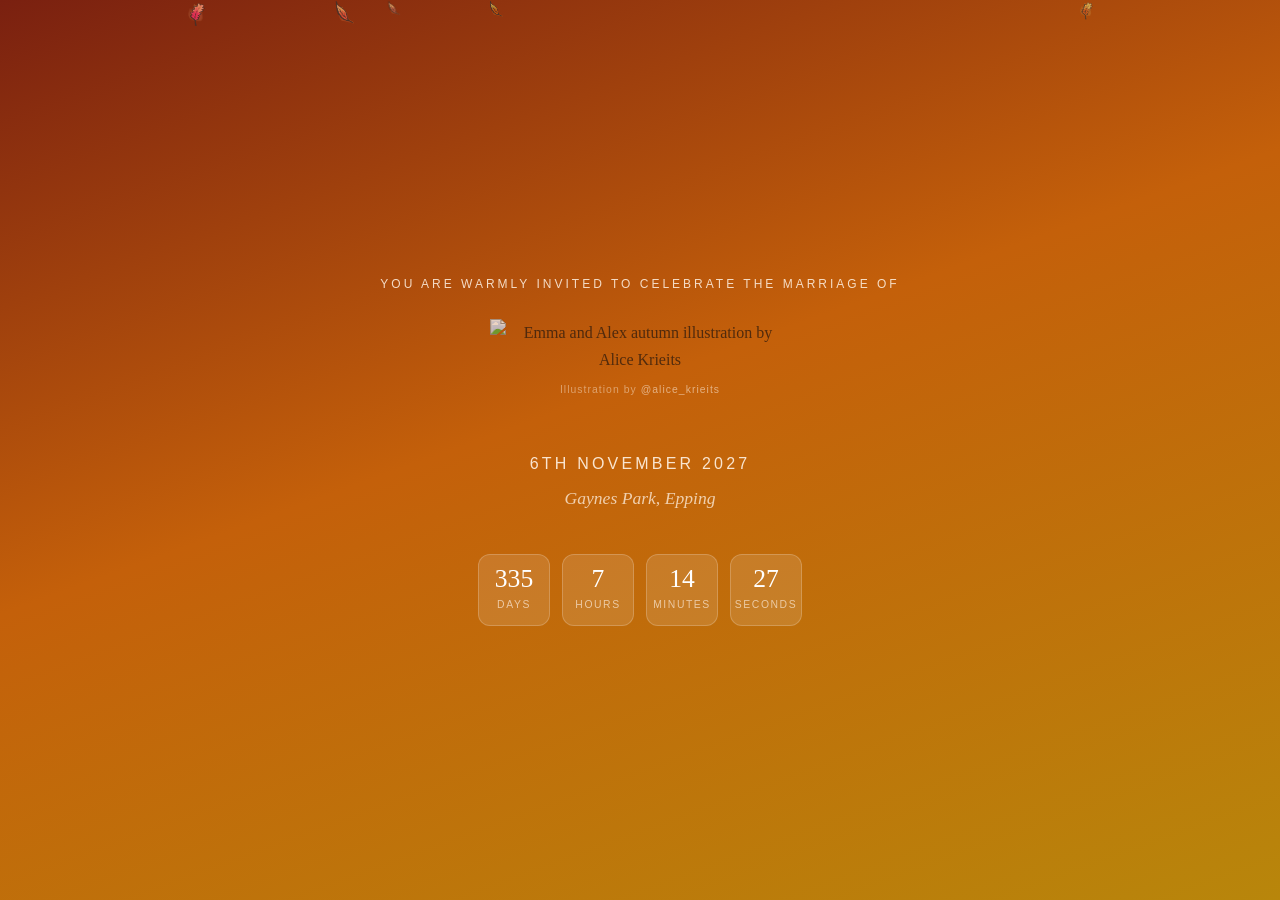
==== commit 2f13dbe6: "Hide nav/footer/header and fix idle leaves during animation delay" ====
--- a/index.html
+++ b/index.html
@@ -8,6 +8,7 @@
 <link rel="stylesheet" href="css/shared.css">
 <style>
   html, body { height: 100%; overflow: hidden; }
+  nav, footer, header { display: none !important; }
   body { background: linear-gradient(160deg, #7a2010 0%, #c4600a 45%, #b8860b 100%); display: flex; flex-direction: column; align-items: center; justify-content: center; text-align: center; padding: 2rem; margin: 0; }
 
   .bc-hero-img { width: min(300px, 72vw); height: auto; margin-bottom: 0.5rem; opacity: 0.75; }
@@ -89,7 +90,7 @@
         el.style.setProperty('--drift-x', (Math.random() > 0.5 ? '' : '-') + (20 + Math.random() * 50) + 'px');
         el.style.setProperty('--spin', (Math.random() > 0.5 ? '' : '-') + (120 + Math.random() * 240) + 'deg');
         var dur = 14 + Math.random() * 12;
-        el.style.animation = 'leafDrift ' + dur + 's ' + (Math.random() * dur) + 's linear infinite';
+        el.style.animation = 'leafDrift ' + dur + 's linear ' + (Math.random() * dur) + 's infinite backwards';
         el.style.opacity = '0.75';
         var tints = ['sepia', 'saturate', 'hue-rotate'];
         var pick = tints[Math.floor(Math.random() * tints.length)];
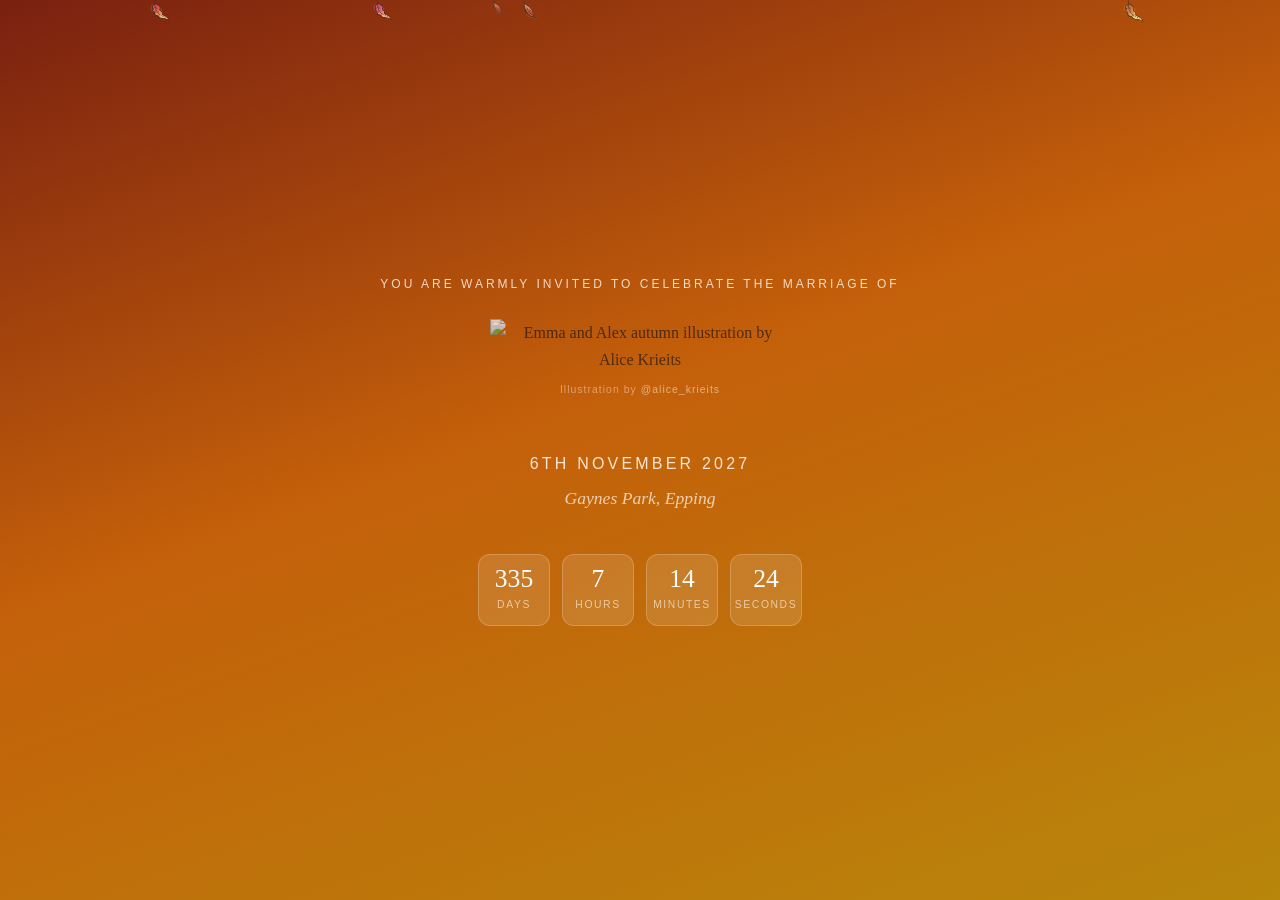
==== commit 4d6aaa8e: "Fix leaf tint to only use warm tones, remove blue hue shifts" ====
--- a/index.html
+++ b/index.html
@@ -92,14 +92,14 @@
         var dur = 14 + Math.random() * 12;
         el.style.animation = 'leafDrift ' + dur + 's linear ' + (Math.random() * dur) + 's infinite backwards';
         el.style.opacity = '0.75';
-        var tints = ['sepia', 'saturate', 'hue-rotate'];
+        var tints = ['brown', 'red', 'yellow'];
         var pick = tints[Math.floor(Math.random() * tints.length)];
-        if (pick === 'sepia') {
-          el.style.filter = 'sepia(' + (Math.random() * 0.5) + ')';
-        } else if (pick === 'saturate') {
-          el.style.filter = 'saturate(' + (1 + Math.random() * 0.5) + ') hue-rotate(' + Math.floor(-30 + Math.random() * 15) + 'deg)';
+        if (pick === 'brown') {
+          el.style.filter = 'sepia(' + (0.2 + Math.random() * 0.5) + ')';
+        } else if (pick === 'red') {
+          el.style.filter = 'sepia(' + (0.15 + Math.random() * 0.3) + ') hue-rotate(' + Math.floor(-50 + Math.random() * 30) + 'deg)';
         } else {
-          el.style.filter = 'sepia(' + (Math.random() * 0.3) + ') hue-rotate(' + Math.floor(Math.random() * 30) + 'deg)';
+          el.style.filter = 'sepia(' + (0.1 + Math.random() * 0.25) + ') hue-rotate(' + Math.floor(-20 + Math.random() * 20) + 'deg)';
         }
         document.body.appendChild(el);
       }
